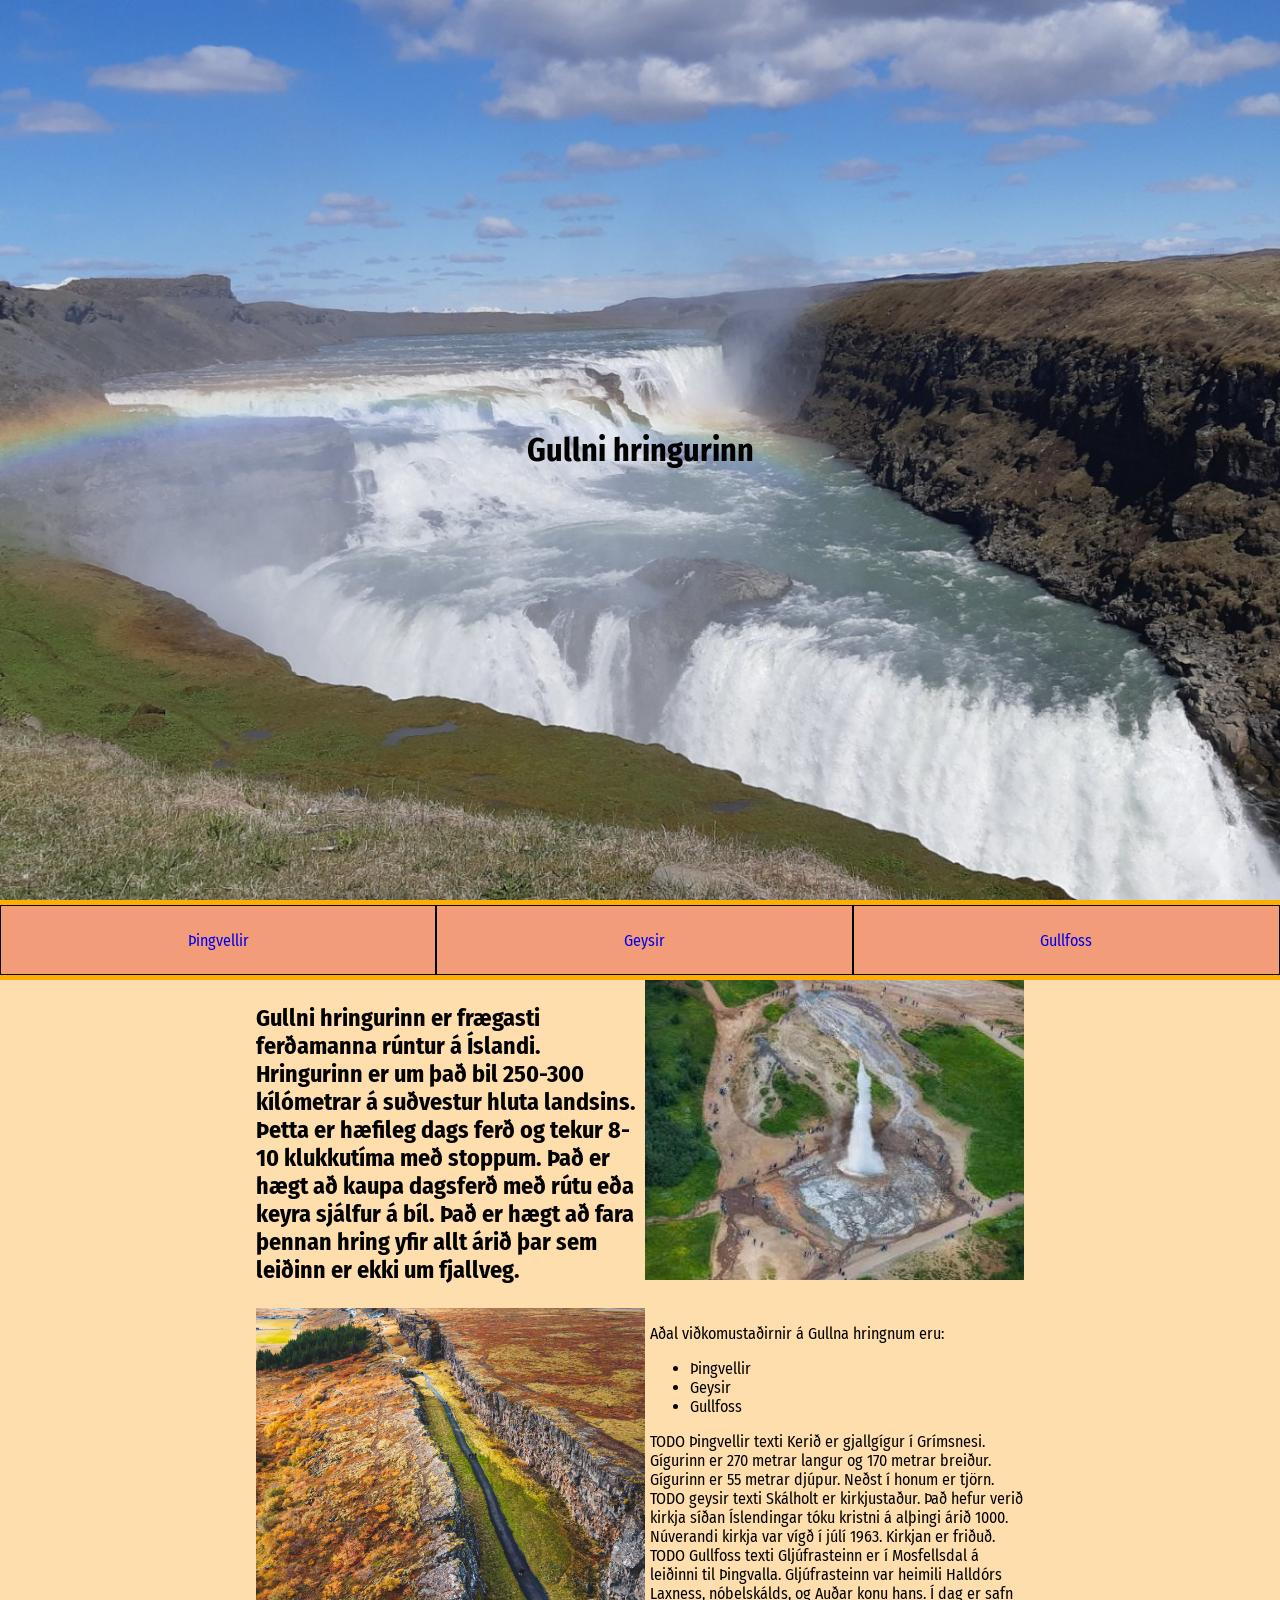
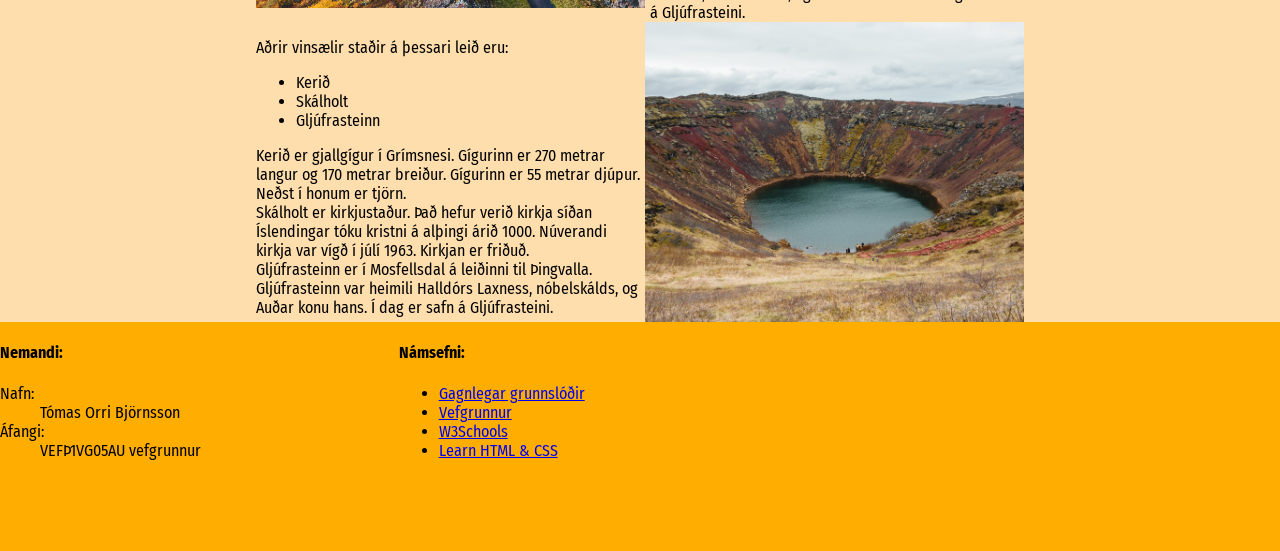
==== index.html @ 10e1fa1e "initial commit" ====
<!DOCTYPE html>
<html>
<head>
    <meta charset="UTF-8">
    <meta name="viewport" content="width=device-width, initial-scale=1.0">
    <title>Document</title>
    <link rel="stylesheet" type="text/css" href="still.css">
    <link rel="preconnect" href="https://fonts.googleapis.com">
    <link rel="preconnect" href="https://fonts.gstatic.com" crossorigin>
    <link href="https://fonts.googleapis.com/css2?family=Fira+Sans+Condensed:ital,wght@0,100;0,200;0,300;0,400;0,500;0,600;0,700;0,800;0,900;1,100;1,200;1,300;1,400;1,500;1,600;1,700;1,800;1,900&display=swap" rel="stylesheet">

</head>
<body>
    <header>
        <h1>Gullni hringurinn</h1>
    </header>
    <nav>
        <a href="thingvellir.html">Þingvellir</a>
        <a href="geysir.html ">Geysir</a>
        <a href="gullfoss.html">Gullfoss</a>
    </nav>
    <div class="bakgrunnur">
    <main>
        <aside class="geysir"><img src="myndir/geysir2.jpg" alt="Geysir"></aside>
        <aside class="þingvellir"><img src="myndir/þingvellir1.avif" alt="Viðkomustaður Þingvellir" width="300px"></aside>
        <aside class="kerid"><img src="myndir/Kerið-1.png" alt="Viðkomustaður Kerið" width="300px"></aside>
        <article></article>
        <section class="lysing">
            <p><strong>Gullni hringurinn er frægasti ferðamanna rúntur á Íslandi. Hringurinn er um það bil 250-300 kílómetrar á suðvestur hluta landsins. Þetta er hæfileg dags ferð og tekur 8-10 klukkutíma með stoppum. Það er hægt að kaupa dagsferð með rútu eða keyra sjálfur á bíl. Það er hægt að fara þennan hring yfir allt árið þar sem leiðinn er ekki um fjallveg.</strong></p>
            
        </section>
        <section class="vidkomustadir1">
            
            <p>Aðal viðkomustaðirnir á Gullna hringnum eru:</p>
            <ul>
                <li>Þingvellir</li>
                <li>Geysir</li>
                <li>Gullfoss</li>
            </ul>

            <div>TODO Þingvellir texti Kerið er gjallgígur í Grímsnesi. Gígurinn er 270 metrar langur og 170 metrar breiður. Gígurinn er 55 metrar djúpur. Neðst í honum er tjörn.</div>

            <div>TODO geysir texti Skálholt er kirkjustaður. Það hefur verið kirkja síðan Íslendingar tóku kristni á alþingi árið 1000. Núverandi kirkja var vígð í júlí 1963. Kirkjan er friðuð.</div>

            <div>TODO Gullfoss texti Gljúfrasteinn er í Mosfellsdal á leiðinni til Þingvalla. Gljúfrasteinn var heimili Halldórs Laxness, nóbelskálds, og Auðar konu hans. Í dag er safn á Gljúfrasteini.</div>

        </section>
        <section class="vidkomustadir2">
            <p>Aðrir vinsælir staðir á þessari leið eru:</p>
            <ul>
                <li>Kerið</li>
                <li>Skálholt</li>
                <li>Gljúfrasteinn</li>
            </ul>
        
            <div>Kerið er gjallgígur í Grímsnesi. Gígurinn er 270 metrar langur og 170 metrar breiður. Gígurinn er 55 metrar djúpur. Neðst í honum er tjörn.</div>

            <div>Skálholt er kirkjustaður. Það hefur verið kirkja síðan Íslendingar tóku kristni á alþingi árið 1000. Núverandi kirkja var vígð í júlí 1963. Kirkjan er friðuð.</div>

            <div>Gljúfrasteinn er í Mosfellsdal á leiðinni til Þingvalla. Gljúfrasteinn var heimili Halldórs Laxness, nóbelskálds, og Auðar konu hans. Í dag er safn á Gljúfrasteini.</div>
            
            
        </section>
    </main>
    </div>
    <footer>
        <section class="nemandi">
        <h4>Nemandi: </h4>
        <dl>
            <dt>Nafn:</dt>
            <dd>Tómas Orri Björnsson</dd>
            <dt>Áfangi:</dt>
            <dd>VEFÞ1VG05AU vefgrunnur</dd>
        </dl>
    </section>
    <section class="namsefni">
        <h4>Námsefni:</h4>
                <ul>
                    <li>
                        <a href="https://vefgrunnur.github.io/" title="Vefgrunnur">Gagnlegar grunnslóðir</a>
                    </li>
                    <li>
                        <a href="https://github.com/vefgrunnur/">Vefgrunnur</a>
                    </li>
                    <li>
                        <a href="https://www.w3schools.com/">W3Schools</a>
                    </li>
                    <li>
                        <a href="https://learn.shayhowe.com/">Learn HTML & CSS</a>
                    </li>
    </section>
    <div class="map">
        <iframe src="https://www.google.com/maps/embed?pb=!1m18!1m12!1m3!1d1767.4962458032153!2d-21.905186886962525!3d64.1391974771951!2m3!1f0!2f0!3f0!3m2!1i1024!2i768!4f13.1!3m3!1m2!1s0x48d674cc84500001%3A0x16719bf129fa31a7!2zVMOma25pc2vDs2xpbm4gSMOhdGVpZ3N2ZWd1cg!5e1!3m2!1sen!2sis!4v1791657595169!5m2!1sen!2sis" width="300" height="225" style="border:0;" allowfullscreen="" loading="lazy" referrerpolicy="strict-origin-when-cross-origin"></iframe>
    </div>
    </footer>
</body>
</html>
---- still.css ----
body {
    margin: 0;
    background-color: rgb(255, 174, 0);
    font-family: "Fira Sans Condensed", sans-serif;
}

header {
    background-image: url("myndir/Landing.jpg");
    background-position: center;
    background-repeat: no-repeat;
    background-size: cover;
    min-height: 100vh;
    display: grid;
    place-items: center;
}
nav {
    text-align: center;
    display: flex;
    flex-wrap: wrap;
    flex-direction: row;
    justify-content: space-evenly;
    margin: 0 auto;
    height: 80px;
}

nav a {
    border: 1px solid black;
    background-color: rgb(243, 156, 121);
    padding: 10px;
    margin: 5px auto;
    flex-grow: 1;
    align-content: center;
    text-decoration: none;
}
nav a:hover{
    text-decoration: underline;
}
.bakgrunnur {
    background-color: navajowhite;
    margin: 0 0;
}
main {
    display:grid;
        grid-template-areas:
        "lysing"
        "vidkomustadir1"
        "vidkomustadir2";
        width: 80%;
        margin: 0 auto;
        row-rule: 1px solid black;
}

.kerid {
    grid-area: kerid;
}
.kerid img{
    width: 100%;
    height: 300px;
    object-fit: cover;
    object-position: center;
}
.geysir {
    grid-area: geysir;
}
.geysir img{
    width: 100%;
    height: 300px;
    object-fit: cover;
    object-position: center;
}
.þingvellir {
    grid-area: þingvellir;
}
.þingvellir img{
    width: 100%;
    height: 300px;
    object-fit: cover;
    object-position: center;
}
.lysing {
    grid-area: lysing;
}
.vidkomustadir1 {
    grid-area: vidkomustadir1;
    padding-left: 5px;
}
.vidkomustadir2 {
    grid-area: vidkomustadir2;
}
footer {
    display: grid;
    grid-template-areas:
        "nemandi"
        "namsefni"
        "map";
    height: 1vh;    
}

.nemandi {
    grid-area: nemandi;
}
.namsefni {
    grid-area: namsefni;
}
.map {
    grid-area: map;
}
img {
        display:none;
}

@media screen and (min-width: 30em) {
    }


@media screen and (min-width: 48em){
    main {
    display: grid;
    grid-template-areas:
        "lysing geysir"
        "þingvellir vidkomustadir1"
        "vidkomustadir2 kerid";
    width: 80%;
    margin: 0 auto;
    row-rule: none;
    }
    .lysing {
        font-size: 24px;
    }
    img {
        display:block;
    }
    footer {
        display: grid;
        grid-template-areas:
        "nemandi namsefni map";
    }
}


@media screen and (min-width: 60em){
    main {
        width: 60%;
    }
}
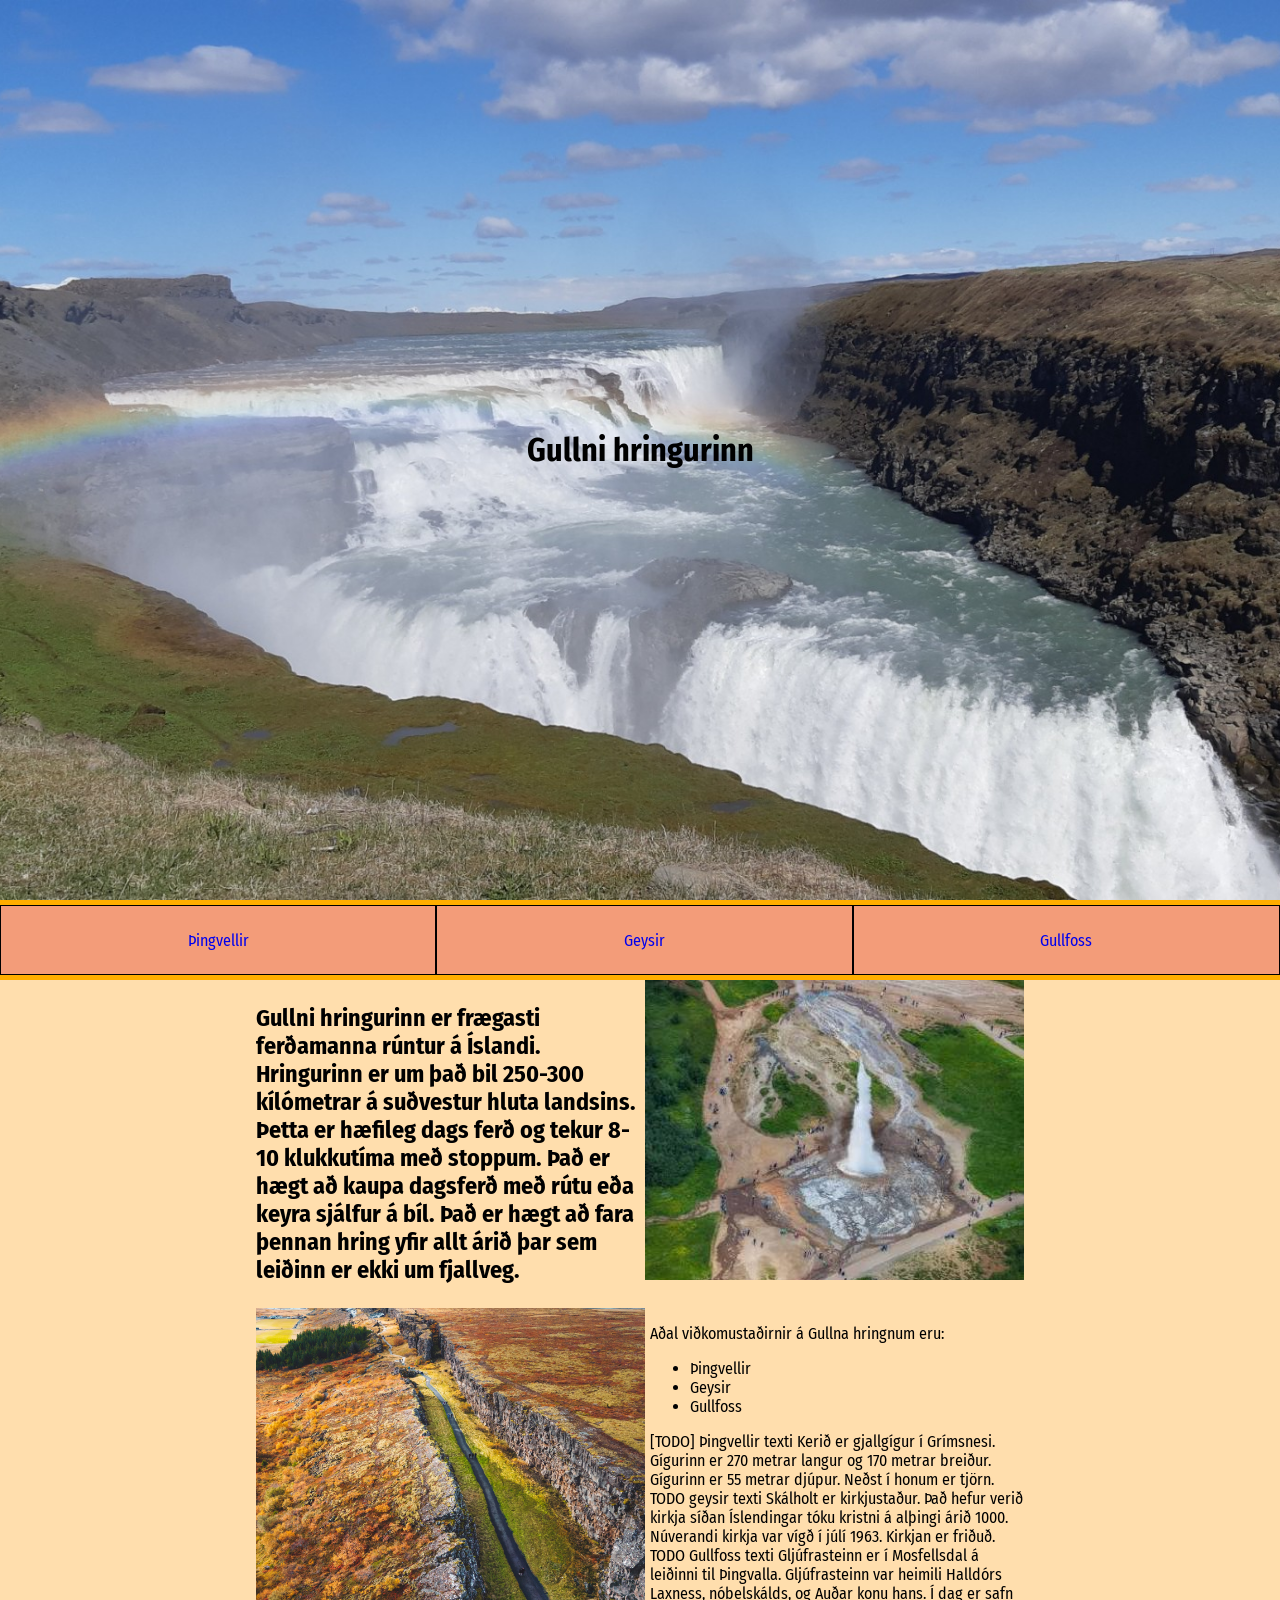
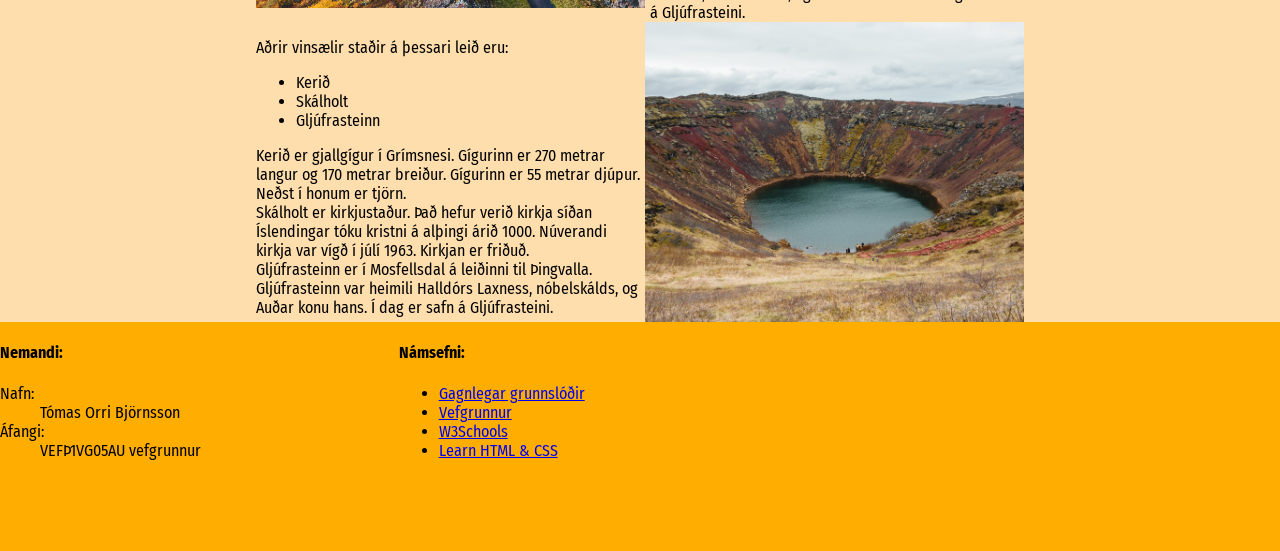
==== commit 21cce5e1: "Push test" ====
--- a/index.html
+++ b/index.html
@@ -38,7 +38,7 @@
                 <li>Gullfoss</li>
             </ul>
 
-            <div>TODO Þingvellir texti Kerið er gjallgígur í Grímsnesi. Gígurinn er 270 metrar langur og 170 metrar breiður. Gígurinn er 55 metrar djúpur. Neðst í honum er tjörn.</div>
+            <div>[TODO] Þingvellir texti Kerið er gjallgígur í Grímsnesi. Gígurinn er 270 metrar langur og 170 metrar breiður. Gígurinn er 55 metrar djúpur. Neðst í honum er tjörn.</div>
 
             <div>TODO geysir texti Skálholt er kirkjustaður. Það hefur verið kirkja síðan Íslendingar tóku kristni á alþingi árið 1000. Núverandi kirkja var vígð í júlí 1963. Kirkjan er friðuð.</div>
 
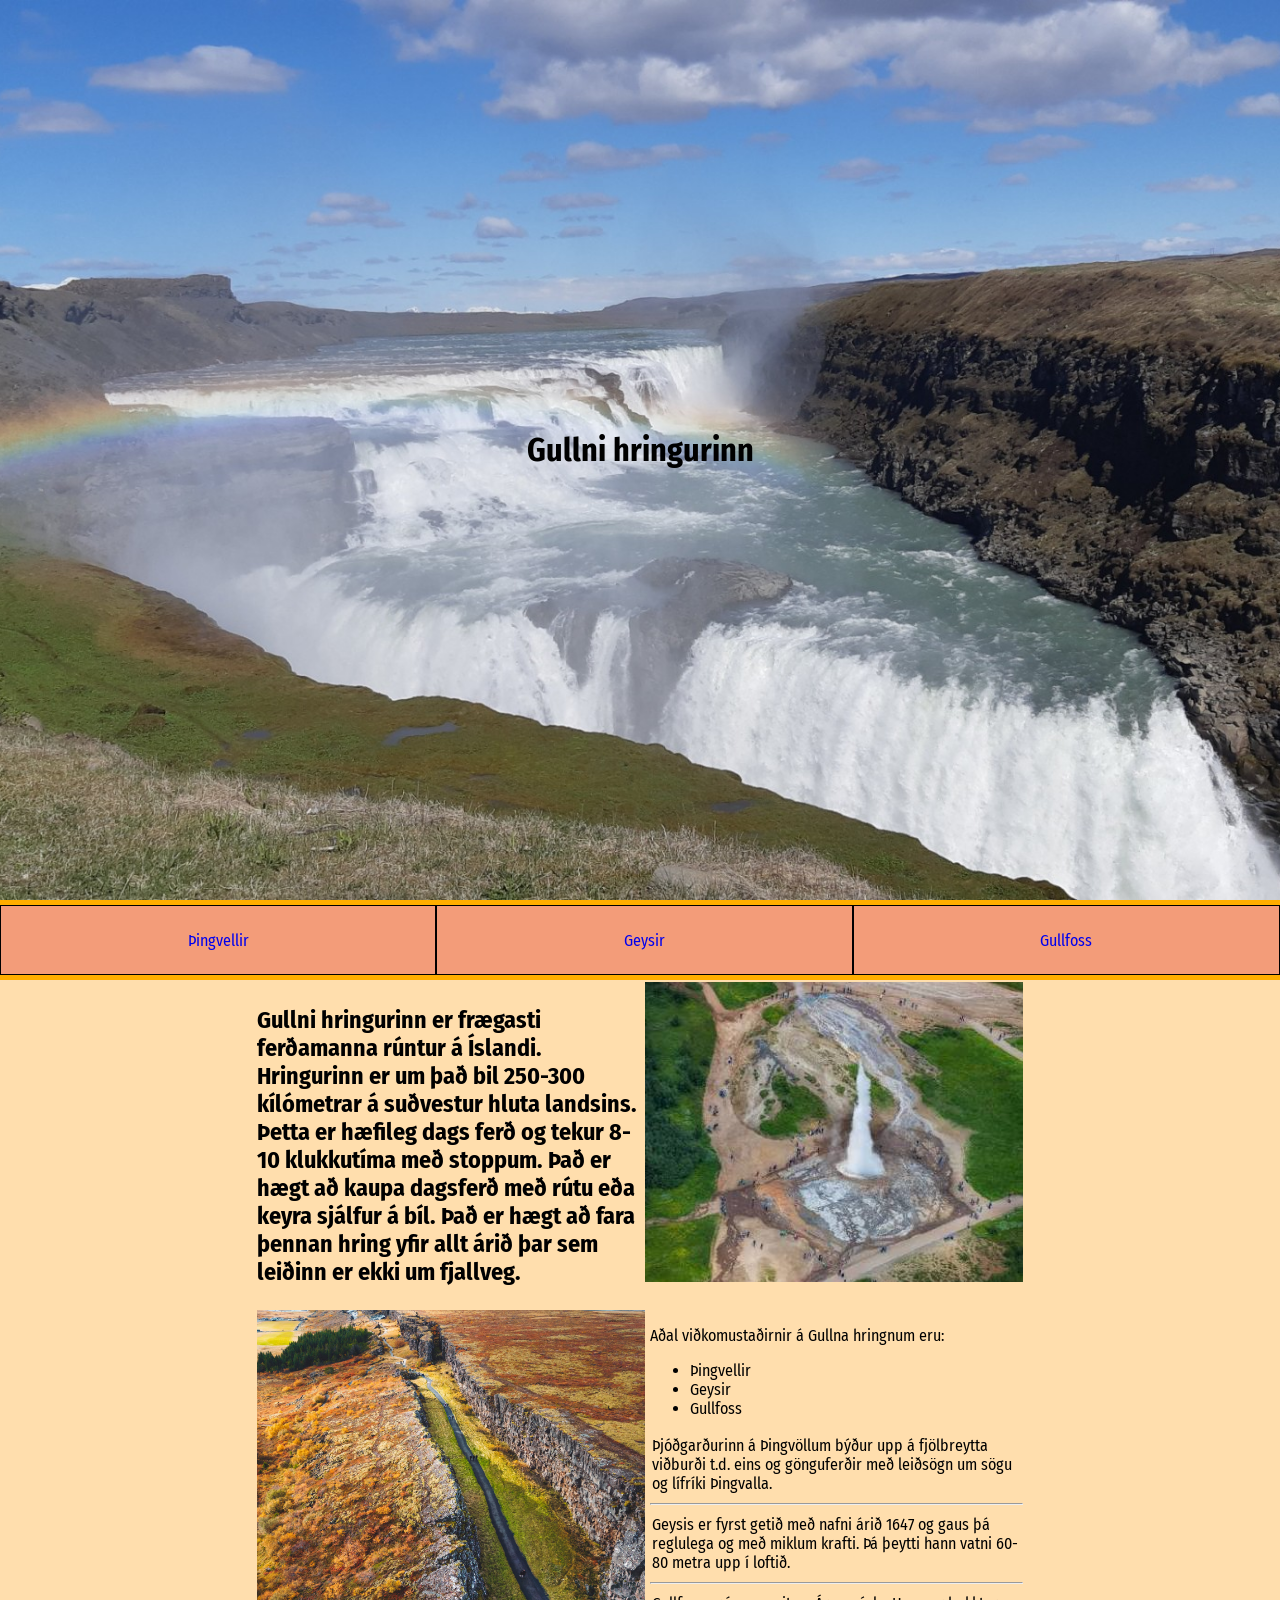
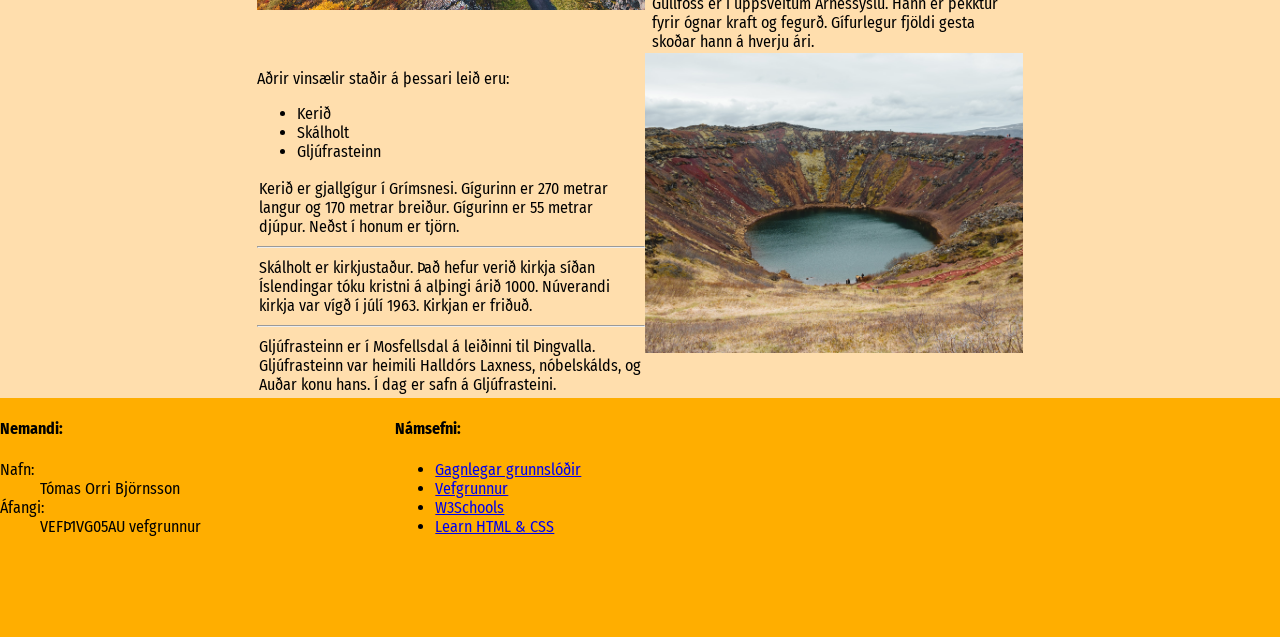
==== commit b96234e3: "breyting" ====
--- a/index.html
+++ b/index.html
@@ -38,11 +38,11 @@
                 <li>Gullfoss</li>
             </ul>
 
-            <div>[TODO] Þingvellir texti Kerið er gjallgígur í Grímsnesi. Gígurinn er 270 metrar langur og 170 metrar breiður. Gígurinn er 55 metrar djúpur. Neðst í honum er tjörn.</div>
-
-            <div>TODO geysir texti Skálholt er kirkjustaður. Það hefur verið kirkja síðan Íslendingar tóku kristni á alþingi árið 1000. Núverandi kirkja var vígð í júlí 1963. Kirkjan er friðuð.</div>
-
-            <div>TODO Gullfoss texti Gljúfrasteinn er í Mosfellsdal á leiðinni til Þingvalla. Gljúfrasteinn var heimili Halldórs Laxness, nóbelskálds, og Auðar konu hans. Í dag er safn á Gljúfrasteini.</div>
+            <div>Þjóðgarðurinn á Þingvöllum býður upp á fjölbreytta viðburði t.d. eins og gönguferðir með leiðsögn um sögu og lífríki Þingvalla.</div>
+            <hr>
+            <div>Geysis er fyrst getið með nafni árið 1647 og gaus þá reglulega og með miklum krafti. Þá þeytti hann vatni 60-80 metra upp í loftið.</div>
+            <hr>
+            <div>Gullfoss er í uppsveitum Árnessýslu. Hann er þekktur fyrir ógnar kraft og fegurð. Gífurlegur fjöldi gesta skoðar hann á hverju ári.</div>
 
         </section>
         <section class="vidkomustadir2">
@@ -54,9 +54,9 @@
             </ul>
         
             <div>Kerið er gjallgígur í Grímsnesi. Gígurinn er 270 metrar langur og 170 metrar breiður. Gígurinn er 55 metrar djúpur. Neðst í honum er tjörn.</div>
-
+            <hr>
             <div>Skálholt er kirkjustaður. Það hefur verið kirkja síðan Íslendingar tóku kristni á alþingi árið 1000. Núverandi kirkja var vígð í júlí 1963. Kirkjan er friðuð.</div>
-
+            <hr>
             <div>Gljúfrasteinn er í Mosfellsdal á leiðinni til Þingvalla. Gljúfrasteinn var heimili Halldórs Laxness, nóbelskálds, og Auðar konu hans. Í dag er safn á Gljúfrasteini.</div>
             
             
--- a/still.css
+++ b/still.css
@@ -104,11 +104,17 @@
 }
 .map {
     grid-area: map;
+    padding: 5px;
 }
 img {
         display:none;
 }
-
+hr {
+    color:black;
+}
+div{
+    padding: 2px;
+}
 @media screen and (min-width: 30em) {
     }
 
